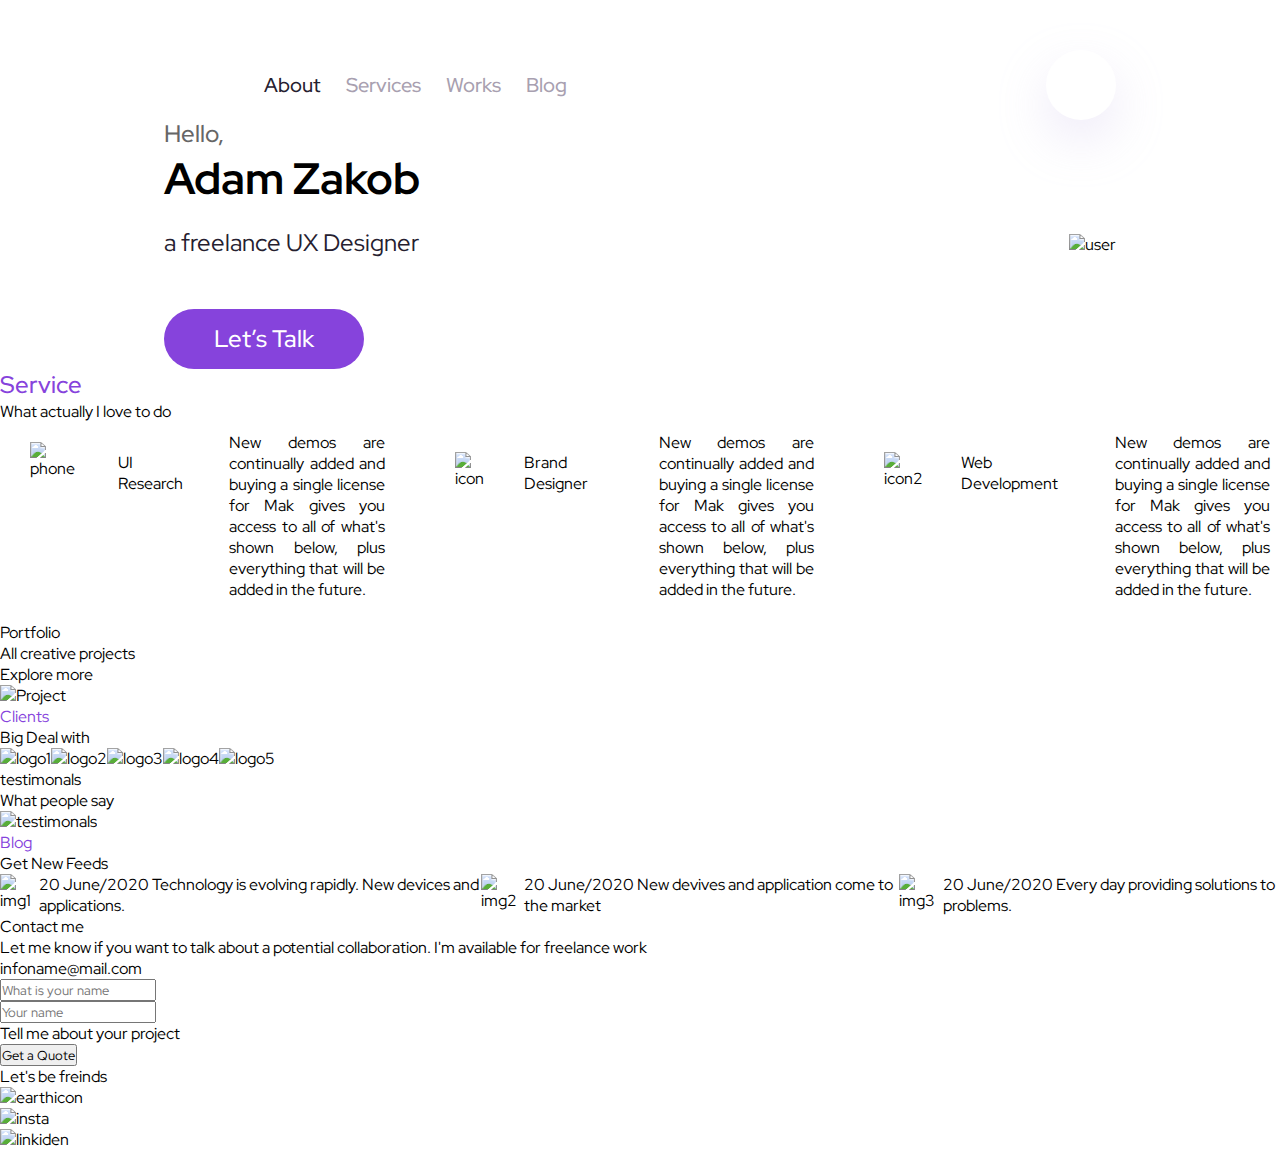
==== index.html @ 2b26fa6e "created a new app" ====
<!DOCTYPE html>
<html lang="en">
  <head>
    <meta charset="UTF-8" />
    <meta http-equiv="X-UA-Compatible" content="IE=edge" />
    <meta name="viewport" content="width=device-width, initial-scale=1.0" />
    <link rel="preconnect" href="https://fonts.googleapis.com" />
    <link rel="preconnect" href="https://fonts.gstatic.com" crossorigin />
    <link
      href="https://fonts.googleapis.com/css2?family=Red+Hat+Display:ital,wght@0,400;0,500;0,700;1,400;1,500;1,700&family=Roboto:wght@400;700&family=Saira:wght@600&family=Source+Sans+Pro:ital,wght@0,200;0,400;0,700;1,200;1,400;1,700&display=swap"
      rel="stylesheet"
    />
    <title>Designer's Portfolio</title>
    <link rel="stylesheet" href="./index.css" />
  </head>
  <body>
    <div id="main">
      <!-- navbar section -->
      <section id="navbar">
        <div id="navContainer">
          <div id="brandLinksWrapper">
            <div>
              <img src="./assets/icons/brand.png" alt="" />
            </div>

            <div id="linksContainer">
              <div class="linkWrap">
                <a href="./about.html" class="activeLink">About</a>
              </div>
              <div class="linkWrap">
                <a href="./services.html">Services</a>
              </div>
              <div class="linkWrap">
                <a href="./works.html">Works</a>
              </div>
              <div class="linkWrap">
                <a href="./blog.html">Blog</a>
              </div>
            </div>
          </div>

          <div id="menu">
            <img src="./assets/icons/menu.svg" alt="" />
          </div>
        </div>
      </section>
      <!-- end of navbar section -->

      <!-- home -->
      <section id="home">
        <div id="homeLeft">
          <div id="hello">Hello,</div>
          <h2 id="name">Adam Zakob</h2>
          <div id="job">a freelance UX Designer</div>

          <button id="talkBtn">Let’s Talk</button>
        </div>

        <div id="homeRight">
          <img src="./assets/imgs/user.png" alt="user" />
        </div>
      </section>
      <!-- end of home -->
    </div>
    <!--start of services-->
    
    <h1>Service</h1>
    <p>What  actually 
      I love to do</p>

      <div class="mainservice">
      <div class="iconphone">
        <img src="./assets/icons/phone.png" alt="phone">
      </div>
      <span> UI Research</span>
    <div class="text1">
      New demos are continually added and buying a single license for Mak gives you access to all of
      what's shown below, plus everything that will be added in the future.
    </div>
     
    <div class="icon">
      <img src="./assets/icons/icon.png" alt="icon">
    </div>
    <div class="branddesign">
      Brand Designer
    </div>
    <div class="text2">
      New demos are continually added and buying a single license for Mak gives you access to all of
      what's shown below, plus everything that will be added in the future.
    </div>
    <div class="icon2">
      <img src="./assets/icons/icon2.png" alt="icon2">
    </div>
    <div class="web">
     Web Development
    </div>
    <div class="text3">
      New demos are continually added and buying a single license for Mak gives you access to all of
      what's shown below, plus everything that will be added in the future.
    </div>
  </div>
  
    <!--end of services-->
    <!--portfolio-->
    <div class="portfolio">
      Portfolio
    </div>
    <div class="projects">
      All creative projects
    </div>
    <div class="explore more">
      Explore more
    </div>
    <div class="projects_part">
      <div class="project1">
        <img src="./assets/imgs/photo1.png" alt="Project">
      </div>
    </div>



   <!--end of portfolio-->
    <!--start of clients-->
    
      <div class="clients">
        Clients
      </div>
    <div class="bigdealwith">
      Big Deal with 
    </div>
    <div class="clients_part">
    <div class="logo1">
      <img src="./assets/icons/logo1.png" alt="logo1">
    </div>
    <div class="logo2">
      <img src="./assets/icons/logo2.png" alt="logo2">
    </div>
    <div class="logo3">
      <img src="./assets/icons/logo3.png" alt="logo3">
    </div>
    <div class="logo4">
      <img src="./assets/icons/logo4.png" alt="logo4">
    </div>
    <div class="logo5">
      <img src="./assets/icons/logo5.png" alt="logo5">
    </div>
    </div>
    <!--end of clients-->
    <!--testimonals-->
    <div class="testimonals">
      <div class="comment">
        testimonals
      </div>
      <div class="whatpeoplesay">
        What people say
      </div>
      <div class="photo1">
        <img src="./assets/imgs/Testimonials.png" alt="testimonals">
      </div>
    </div>
    <!--end of testimonals-->
    <!--Blog-->
    <div class="blog">
      Blog
    </div>
   <div class="getnews">
     Get New Feeds
   </div>
   <div class="blog_part">
     <div class="img1">
       <img src="./assets/imgs/img1.png" alt="img1">
     </div>
     <div class="date1">
       20 June/2020
       Technology is evolving rapidly. New devices and applications.
     </div>
     <div class="img2">
       <img src="./assets/imgs/img2.png" alt="img2">
     </div>
     <div class="date2">
       20 June/2020 
       New devives and application come to the market
     </div>
     <div class="img3">
       <img src="./assets/imgs/img3.png" alt="img3">
     </div>
     <div class="date3">
      20 June/2020 
      Every day providing solutions to problems. 
     </div>
   </div>
    <!--end of blog-->
    <!--contact me -->
    <div class="contact">
      Contact me 
    </div>
    <div class="let">
      Let me know if you want to talk about a potential collaboration. I'm available for freelance work
    </div>
    <div class="email">
      infoname@mail.com 
    </div>
    <div class="input1">
      <input type="text" placeholder="What is your name">
    </div>
    <div class="inputemail">
      <input type="email" placeholder="Your name">
    </div>
    <div class="inputtell">
      Tell me about your project 
    </div>
    <div class="button">
      <button>Get a Quote</button>
    </div>
    <!--contact me-->
    <!-- icons-->
    <div class="icons">

    </div>
    <!--icons-->
    <!--end of project-->
    <div class="friends_part">
    <div class="friends">
      Let's be freinds
    </div>
    <div class="earthicon">
      <img src="./assets/imgs/earthicon.png" alt="earthicon">
    </div>
    <div class="insta">
      <img src="./assets/imgs/insta.png" alt="insta">
    </div>
    <div class="linkiden">
      <img src="./assets/imgs/in.png" alt="linkiden">
    </div>
  </div>
    <!--end of project-->
  </body>
</html>
---- index.css ----
* {
    padding: 0;
    margin: 0;
    box-sizing: border-box;
    font-family: 'Red Hat Display', sans-serif;
}

html, body {
    width: 100%;
    height: 100%;
    margin: auto;
}

/* navbar */
#main {
    padding: 50px 164px 0 164px;
    max-width: 1440px;
    margin: auto;
}

#brandLinksWrapper {
    display: flex;
    align-items: center;
    gap: 100px;
}

#linksContainer {
    display: flex;
    gap: 25px;
}

#linksContainer a {
    font-family: 'Red Hat Display';
    font-style: normal;
    font-weight: 500;
    font-size: 20px;
    line-height: 26px;
    text-decoration: none;
    color: #A8A0B0;
    transition: all 0.2s;
    transition: all 200ms;
}

.activeLink {
    color: #25202F !important;
}

#navContainer {
    display: flex;
    justify-content: space-between;
}

#menu {
    cursor: pointer;
    width: 70px;
    height: 70px;
    background: #FFFFFF;
    box-shadow: 0px 20px 50px rgba(198, 185, 233, 0.3);
    border-radius: 50%;
    display: flex;
    align-items: center;
    justify-content: center;
    transition: all 0.2s;
}

#menu:hover {
    background: #F1f1f1;
}

#menu:active {
    background: #fff;
}

#linksContainer a:hover {
    color: #c0b6c9 !important;
}

/* end of navbar */

/* home */
#home {
    display: flex;
    justify-content: space-between;
    align-items: center;
    gap: 30px;
}

#hello {
    /* color: #A8A0B0; */
    font-style: normal;
    font-weight: 500;
    font-size: 24px;
    line-height: 120%;
    color: #666666;
    white-space: nowrap;
}

#name {
    font-size: 44px;
    white-space: nowrap;
}

#job {
    font-style: normal;
    font-weight: 400;
    font-size: 24px;
    line-height: 32px;
    color: #25202F;
    white-space: nowrap;
    margin-top: 20px;
}

#talkBtn {
    width: 200px;
    height: 60px;
    background: #8643DC;
    border-radius: 100px;
    font-style: normal;
    font-weight: 500;
    font-size: 24px;
    line-height: 32px;
    text-align: center;
    color: #FFFFFF;
    cursor: pointer;
    border: none;
    transition: background 0.2s;
    margin-top: 50px;
}

#talkBtn:hover {
    background: #955ce0;
}

#talkBtn:active {
    background: #8643DC;
}

/* end of home */
  /* start of service*/
  .mainservice{
      display: flex;
  }
  h1{
      color: #8643DC;
      font-style: normal;
      font-weight: 500;
      font-size: 24px;
      line-height: 32px;
    
      
  }
  
.iconphone{
    padding:20px 5px 0 30px;
}
span{
    padding: 30px;
    
}
.text1{
    text-align: justify;
    padding: 10px;
    width: 200px;
    height: 200px;
    padding-bottom;10px: ;
}
.icon{
    padding:30px 0 0 60px;
}
.branddesign{
    padding: 30px;
}
.text2{
    text-align: justify;
    padding: 10px;
    width: 200px;
    height: 200px;
}
.web{
    padding: 30px;
}
 
.icon2{
    padding: 30px 0 0 60px;
} 
.text3{
    text-align: justify;
    width: 200px;
    height: 200px;
    padding: 10px;
}   





/* logo */
.clients{
    color: #8643DC;
}
.clients_part{
    display: flex;
}
.blog{
    color: #8643DC;
}
.blog_part{
    display: flex;
}

.friends_part{
    text-align: justify;
}
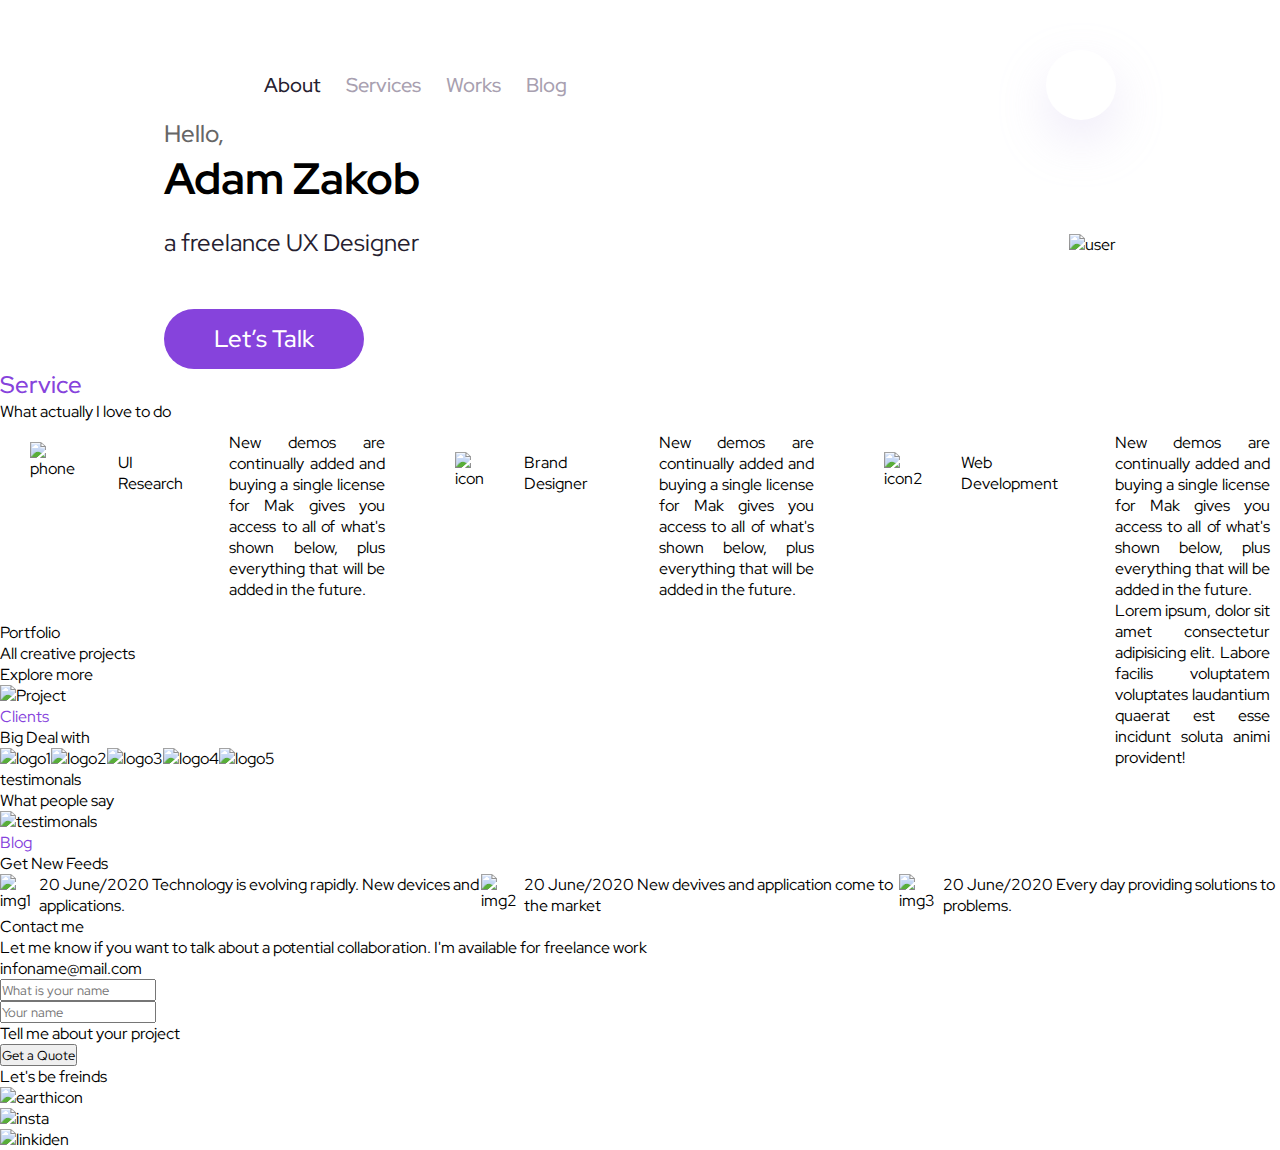
==== commit f140467c: "added lorem to 100 th line" ====
--- a/index.html
+++ b/index.html
@@ -97,6 +97,7 @@
     <div class="text3">
       New demos are continually added and buying a single license for Mak gives you access to all of
       what's shown below, plus everything that will be added in the future.
+      <p>Lorem ipsum, dolor sit amet consectetur adipisicing elit. Labore facilis voluptatem voluptates laudantium quaerat est esse incidunt soluta animi provident!</p>
     </div>
   </div>
   
